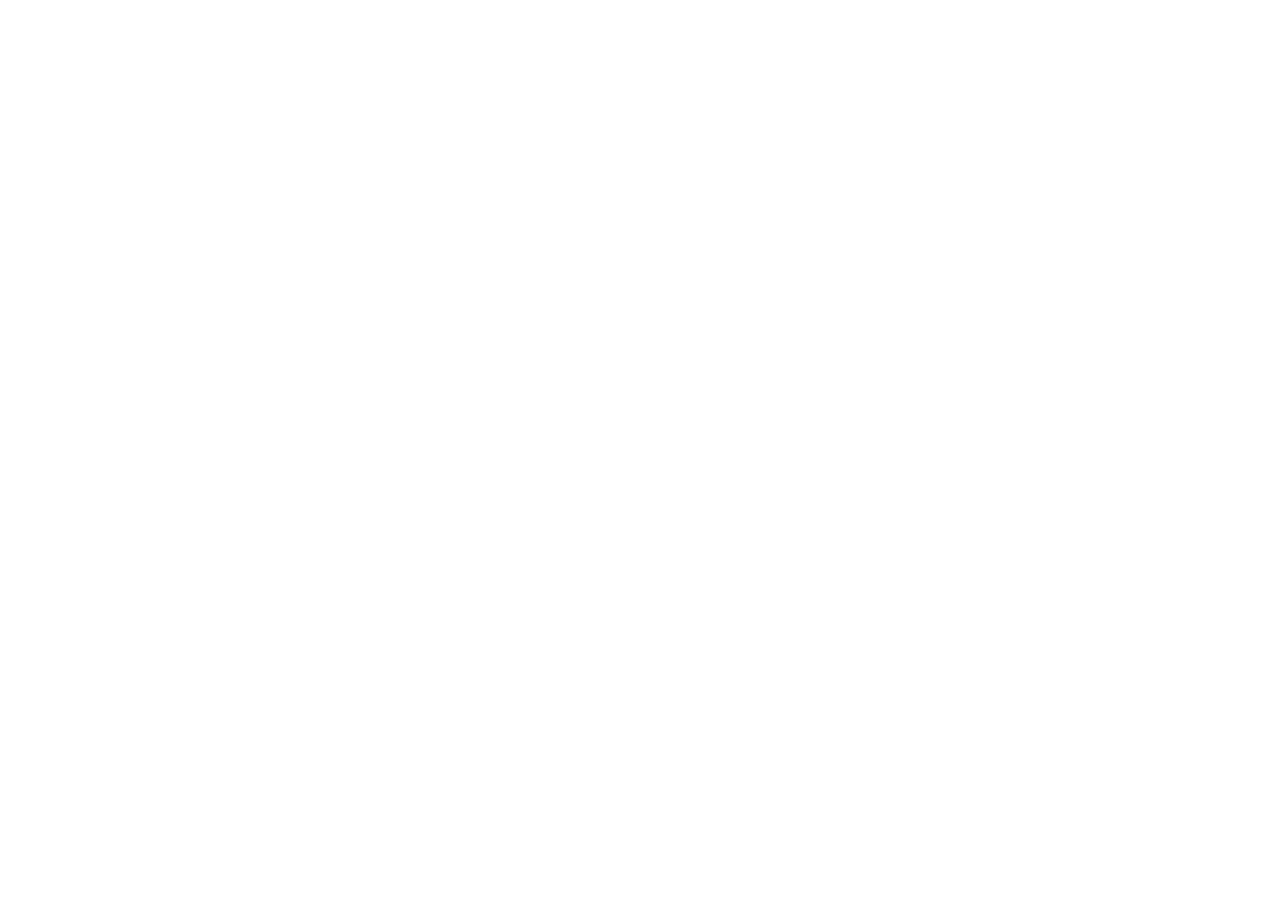
==== exer2/index.html @ 096e4331 "exer2 flex box" ====
<!DOCTYPE html>
<html lang="pt-br">
<head>
    <meta charset="UTF-8">
    <meta name="viewport" content="width=device-width, initial-scale=1.0">
    <title>Conteudo Flex Box</title>
</head>
<body>
    
</body>
</html>
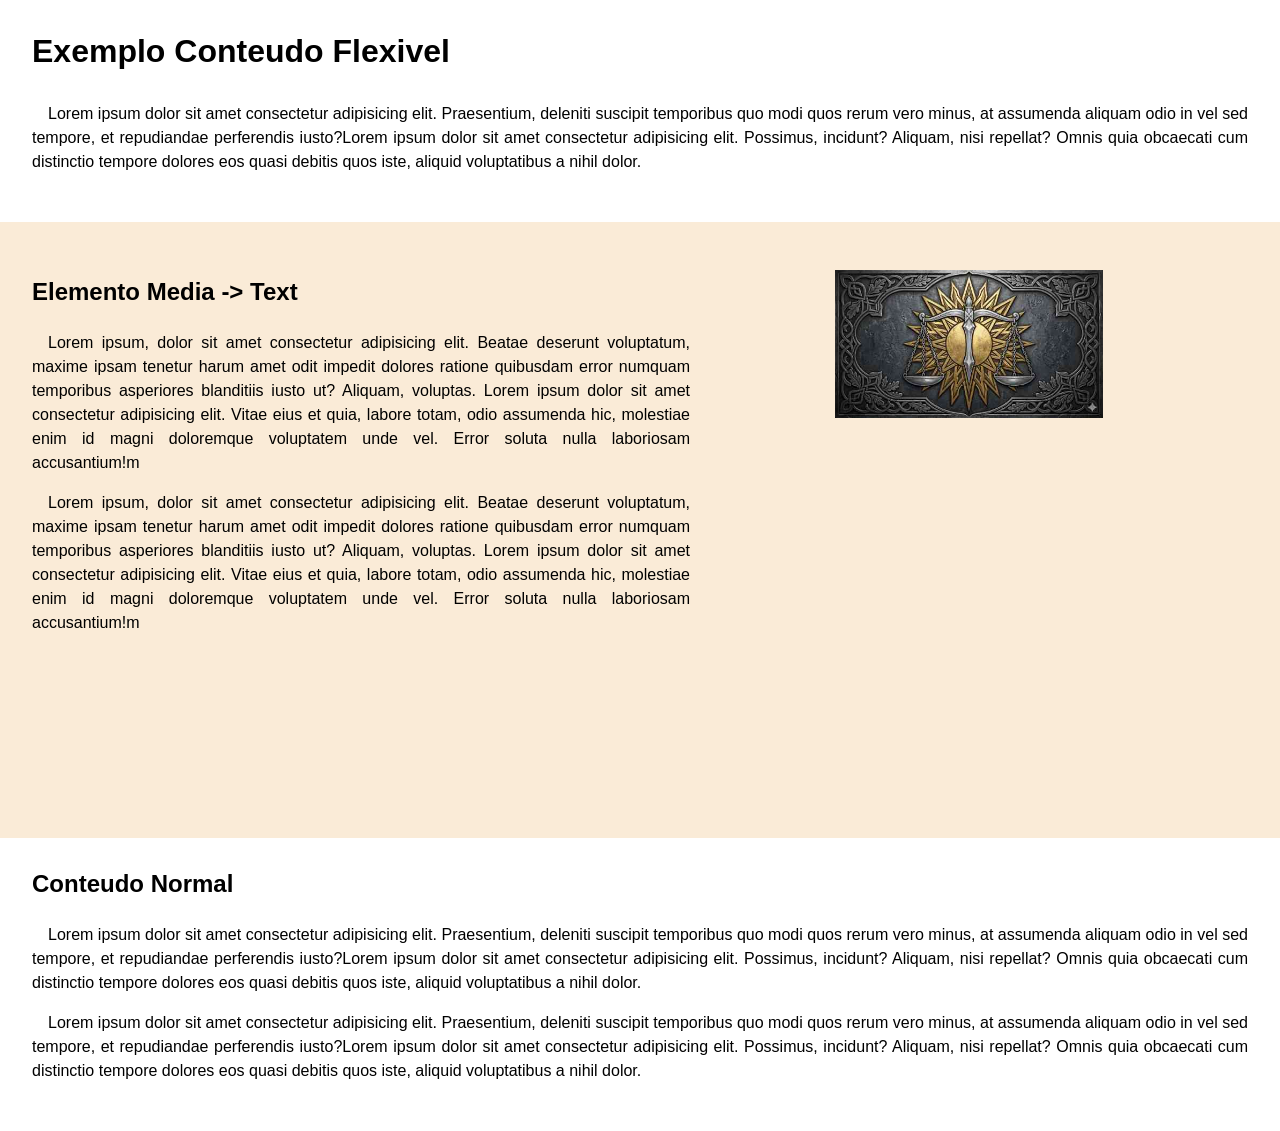
==== commit 63bd6a76: "exer 2" ====
--- a/exer2/index.html
+++ b/exer2/index.html
@@ -4,8 +4,40 @@
     <meta charset="UTF-8">
     <meta name="viewport" content="width=device-width, initial-scale=1.0">
     <title>Conteudo Flex Box</title>
+    <link rel="stylesheet" href="style.css">
 </head>
 <body>
-    
+    <header>
+        <h1>Exemplo Conteudo Flexivel</h1>
+        <p>Lorem ipsum dolor sit amet consectetur adipisicing elit. Praesentium, deleniti suscipit temporibus quo modi quos rerum vero minus, at assumenda aliquam odio in vel sed tempore, et repudiandae perferendis iusto?Lorem ipsum dolor sit amet consectetur adipisicing elit. Possimus, incidunt? Aliquam, nisi repellat? Omnis quia obcaecati cum distinctio tempore dolores eos quasi debitis quos iste, aliquid voluptatibus a nihil dolor.</p>
+    </header>
+    <main>
+        <section class="flex-content">
+            <article class="media-text">
+                <div class="text">
+                    <h2>Elemento Media -> Text</h2>
+                    <p>Lorem ipsum, dolor sit amet consectetur adipisicing elit. Beatae deserunt voluptatum, maxime ipsam tenetur harum amet odit impedit dolores ratione quibusdam error numquam temporibus asperiores blanditiis iusto ut? Aliquam, voluptas. Lorem ipsum dolor sit amet consectetur adipisicing elit. Vitae eius et quia, labore totam, odio assumenda hic, molestiae enim id magni doloremque voluptatem unde vel. Error soluta nulla laboriosam accusantium!m</p>
+                </div>
+                <div class="media">
+                    <img src="Dawn Tribunal.jpg" alt="Logo tribunal do amanhecer">
+                </div>
+            </article>
+            <article class="text-media">
+                <div class="text">
+                    <p>Lorem ipsum, dolor sit amet consectetur adipisicing elit. Beatae deserunt voluptatum, maxime ipsam tenetur harum amet odit impedit dolores ratione quibusdam error numquam temporibus asperiores blanditiis iusto ut? Aliquam, voluptas. Lorem ipsum dolor sit amet consectetur adipisicing elit. Vitae eius et quia, labore totam, odio assumenda hic, molestiae enim id magni doloremque voluptatem unde vel. Error soluta nulla laboriosam accusantium!m</p>       
+                </div>
+                <div class="media">
+                    <iframe width="560" height="315" src="https://www.youtube.com/embed/VBGMnFHRqcY?si=jWhz8reG78Sx-Yck" title="YouTube video player" frameborder="0" allow="accelerometer; autoplay; clipboard-write; encrypted-media; gyroscope; picture-in-picture; web-share" referrerpolicy="strict-origin-when-cross-origin" allowfullscreen></iframe>
+                </div>
+            </article>
+        </section>
+        <section class="normal">
+            <h2>Conteudo Normal</h2>
+            <p>Lorem ipsum dolor sit amet consectetur adipisicing elit. Praesentium, deleniti suscipit temporibus quo modi quos rerum vero minus, at assumenda aliquam odio in vel sed tempore, et repudiandae perferendis iusto?Lorem ipsum dolor sit amet consectetur adipisicing elit. Possimus, incidunt? Aliquam, nisi repellat? Omnis quia obcaecati cum distinctio tempore dolores eos quasi debitis quos iste, aliquid voluptatibus a nihil dolor.</p> 
+             <p>Lorem ipsum dolor sit amet consectetur adipisicing elit. Praesentium, deleniti suscipit temporibus quo modi quos rerum vero minus, at assumenda aliquam odio in vel sed tempore, et repudiandae perferendis iusto?Lorem ipsum dolor sit amet consectetur adipisicing elit. Possimus, incidunt? Aliquam, nisi repellat? Omnis quia obcaecati cum distinctio tempore dolores eos quasi debitis quos iste, aliquid voluptatibus a nihil dolor.</p> 
+        </section>
+    </main>
 </body>
-</html>+
+</html>
+
--- a/exer2/style.css
+++ b/exer2/style.css
@@ -0,0 +1,65 @@
+@charset "UTF-8";
+
+/* img h: 275 w: 500 */
+*{
+    margin: 0;
+    padding: 0;
+    box-sizing: border-box;
+}
+
+body{
+    font-family: Arial, Helvetica, sans-serif;
+    font-size: 1em;
+    line-height: 1.5em;
+}
+header, .normal{
+    padding: 2em;
+}
+p {
+    margin-bottom: 1em;
+    text-align: justify;
+    text-indent: 1em;
+}
+h1, h2{
+    margin-bottom: 1em;
+    text-align: left;
+    line-height: 1.2em;
+}
+.text > h2{
+    margin-top: 1em ;
+}
+.flex-content{
+    padding: 2em;
+    background-color: antiquewhite;
+
+    display: flex;
+    flex-flow: column nowrap;
+}
+
+.text-media{
+    display: flex;
+    flex-flow: row wrap;
+    justify-content: space-between;
+}
+.media-text{
+    display: flex;
+    flex-flow: row wrap-reverse;
+    justify-content: space-between;
+}
+.text{
+    flex: 1 1 500px;
+}
+article > .media{
+    flex: 1 0 400px;
+}
+.media > img{
+    display: block;
+    margin: auto;
+    width: 300px;
+    padding: 1em;
+}
+.media > iframe{
+    display: block;
+    margin: auto;
+    width: 90%;
+}
